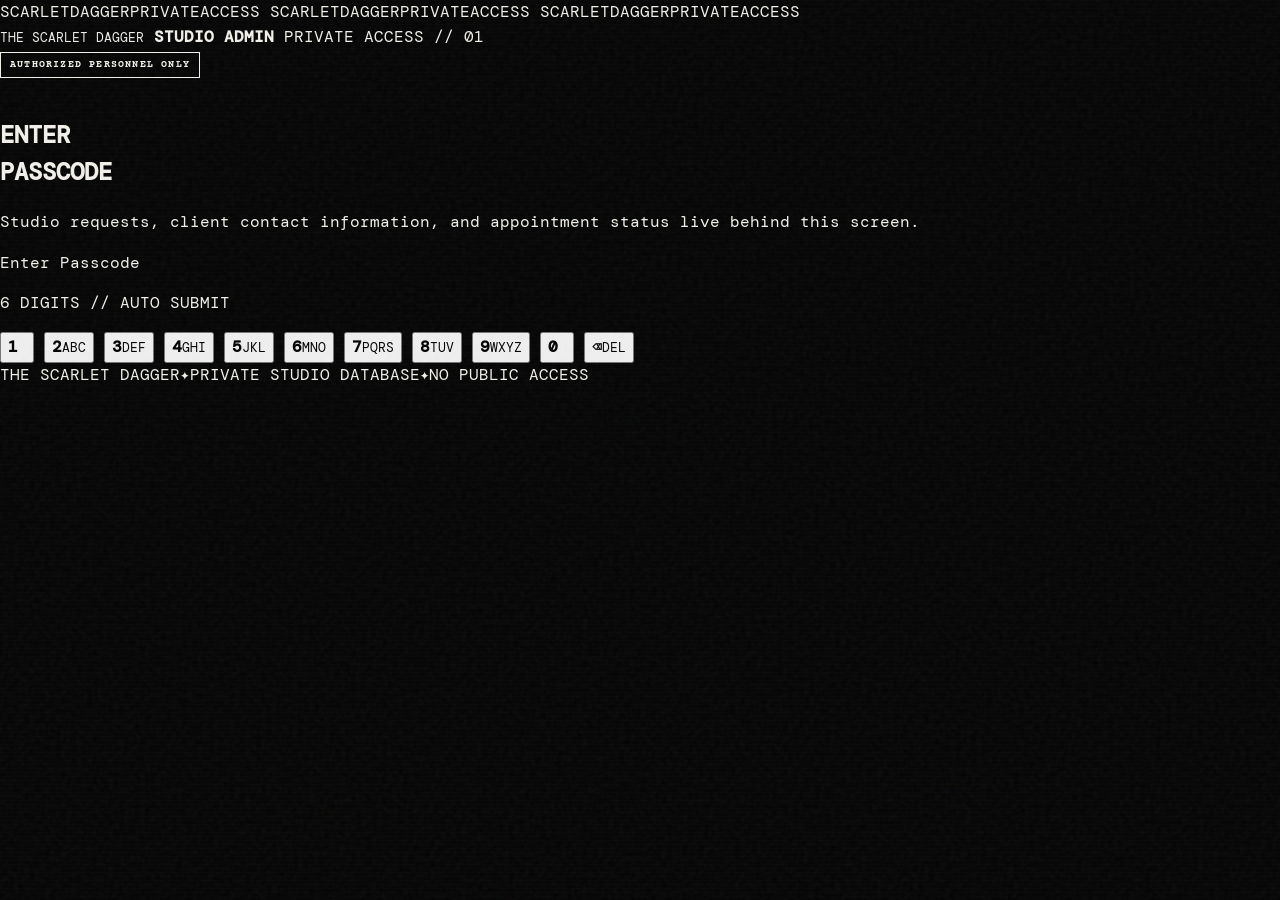
==== admin.html @ d04193f4 "Add private studio admin screen" ====
<!doctype html>
<html lang="en">
<head>
  <meta charset="UTF-8">
  <meta name="viewport" content="width=device-width, initial-scale=1, viewport-fit=cover">
  <meta name="robots" content="noindex,nofollow">
  <meta name="description" content="Private Scarlet Dagger studio administration.">
  <title>Studio Admin | The Scarlet Dagger</title>
  <link rel="preconnect" href="https://fonts.googleapis.com">
  <link rel="preconnect" href="https://fonts.gstatic.com" crossorigin>
  <link href="https://fonts.googleapis.com/css2?family=Courier+Prime:wght@400;700&family=DM+Mono:wght@300;400;500&family=UnifrakturMaguntia&display=swap" rel="stylesheet">
  <link rel="stylesheet" href="styles.css">
</head>
<body class="admin-body">
  <div class="scanlines" aria-hidden="true"></div>

  <section class="pin-screen" id="pin-screen" aria-labelledby="pin-title">
    <div class="pin-wall" aria-hidden="true">
      <span>SCARLET</span><span>DAGGER</span><span>PRIVATE</span><span>ACCESS</span>
      <span>SCARLET</span><span>DAGGER</span><span>PRIVATE</span><span>ACCESS</span>
      <span>SCARLET</span><span>DAGGER</span><span>PRIVATE</span><span>ACCESS</span>
    </div>

    <header class="pin-header">
      <a class="admin-mini-brand" href="index.html">
        <small>THE SCARLET DAGGER</small>
        <strong>STUDIO ADMIN</strong>
      </a>
      <span class="access-stamp">PRIVATE ACCESS // 01</span>
    </header>

    <div class="pin-shell">
      <div class="pin-copy">
        <p class="tv-label">AUTHORIZED PERSONNEL ONLY</p>
        <h1 id="pin-title">ENTER<br><span>PASSCODE</span></h1>
        <p>Studio requests, client contact information, and appointment status live behind this screen.</p>
      </div>

      <div class="pin-panel">
        <p class="pin-prompt">Enter Passcode</p>

        <div class="pin-dots" id="pin-dots" aria-label="Six digit PIN entry">
          <span></span><span></span><span></span><span></span><span></span><span></span>
        </div>

        <p class="pin-message" id="pin-message" role="status" aria-live="polite">6 DIGITS // AUTO SUBMIT</p>

        <div class="pin-keypad" id="pin-keypad" aria-label="Numeric keypad">
          <button type="button" data-digit="1"><strong>1</strong><small>&nbsp;</small></button>
          <button type="button" data-digit="2"><strong>2</strong><small>ABC</small></button>
          <button type="button" data-digit="3"><strong>3</strong><small>DEF</small></button>
          <button type="button" data-digit="4"><strong>4</strong><small>GHI</small></button>
          <button type="button" data-digit="5"><strong>5</strong><small>JKL</small></button>
          <button type="button" data-digit="6"><strong>6</strong><small>MNO</small></button>
          <button type="button" data-digit="7"><strong>7</strong><small>PQRS</small></button>
          <button type="button" data-digit="8"><strong>8</strong><small>TUV</small></button>
          <button type="button" data-digit="9"><strong>9</strong><small>WXYZ</small></button>
          <span class="keypad-spacer" aria-hidden="true"></span>
          <button type="button" data-digit="0"><strong>0</strong><small>&nbsp;</small></button>
          <button type="button" class="pin-delete" id="pin-delete" aria-label="Delete last digit"><strong>⌫</strong><small>DEL</small></button>
        </div>
      </div>
    </div>

    <div class="pin-ticker" aria-hidden="true">
      <span>THE SCARLET DAGGER</span><span>✦</span><span>PRIVATE STUDIO DATABASE</span><span>✦</span><span>NO PUBLIC ACCESS</span>
    </div>
  </section>

  <section class="admin-app" id="admin-app" hidden>
    <header class="admin-header">
      <div>
        <span class="section-kicker">THE SCARLET DAGGER // PRIVATE</span>
        <h1>REQUEST<br>CONTROL.</h1>
      </div>
      <div class="admin-header-actions">
        <span class="admin-session-light"><i></i> SESSION ACTIVE</span>
        <button type="button" class="admin-logout" id="admin-logout">LOCK ADMIN</button>
      </div>
    </header>

    <main class="admin-main">
      <section class="admin-stats" aria-label="Request totals">
        <article><span>NEW</span><strong id="count-new">0</strong></article>
        <article><span>REVIEWING</span><strong id="count-reviewing">0</strong></article>
        <article><span>CONTACTED</span><strong id="count-contacted">0</strong></article>
        <article><span>BOOKED</span><strong id="count-booked">0</strong></article>
      </section>

      <section class="admin-toolbar">
        <div class="admin-tabs" id="admin-tabs">
          <button class="active" type="button" data-filter="all">ALL</button>
          <button type="button" data-filter="new">NEW</button>
          <button type="button" data-filter="reviewing">REVIEWING</button>
          <button type="button" data-filter="contacted">CONTACTED</button>
          <button type="button" data-filter="booked">BOOKED</button>
          <button type="button" data-filter="declined">DECLINED</button>
          <button type="button" data-filter="archived">ARCHIVED</button>
        </div>

        <label class="admin-search">
          <span>SEARCH</span>
          <input id="admin-search" type="search" placeholder="Name, concept, placement…">
        </label>
      </section>

      <p class="admin-load-message" id="admin-load-message" role="status"></p>
      <section class="request-list" id="request-list" aria-live="polite"></section>
    </main>

    <div class="request-modal" id="request-modal" hidden>
      <button type="button" class="modal-scrim" id="modal-scrim" aria-label="Close request details"></button>
      <article class="request-drawer" role="dialog" aria-modal="true" aria-labelledby="drawer-name">
        <div class="drawer-top">
          <div>
            <span class="drawer-kicker">TATTOO REQUEST // CLIENT FILE</span>
            <h2 id="drawer-name">CLIENT</h2>
          </div>
          <button type="button" class="drawer-close" id="drawer-close" aria-label="Close">×</button>
        </div>

        <div class="drawer-status-row">
          <span id="drawer-date">SUBMITTED</span>
          <label>
            STATUS
            <select id="drawer-status">
              <option value="new">NEW</option>
              <option value="reviewing">REVIEWING</option>
              <option value="contacted">CONTACTED</option>
              <option value="booked">BOOKED</option>
              <option value="declined">DECLINED</option>
              <option value="archived">ARCHIVED</option>
            </select>
          </label>
        </div>

        <div class="drawer-actions" id="drawer-actions"></div>

        <div class="drawer-grid">
          <div class="drawer-field"><span>PLACEMENT</span><p id="drawer-placement"></p></div>
          <div class="drawer-field"><span>SIZE</span><p id="drawer-size"></p></div>
          <div class="drawer-field"><span>AVAILABILITY</span><p id="drawer-availability"></p></div>
          <div class="drawer-field"><span>BUDGET</span><p id="drawer-budget"></p></div>
        </div>

        <div class="drawer-field drawer-concept">
          <span>THE IDEA</span>
          <p id="drawer-concept"></p>
        </div>

        <div class="drawer-contact">
          <div><span>EMAIL</span><p id="drawer-email"></p></div>
          <div><span>PHONE</span><p id="drawer-phone"></p></div>
          <div><span>INSTAGRAM</span><p id="drawer-instagram"></p></div>
          <div><span>PREFERRED CONTACT</span><p id="drawer-preferred"></p></div>
        </div>
      </article>
    </div>
  </section>

  <script src="admin.js"></script>
</body>
</html>
---- styles.css ----
:root{
  --black:#050505;
  --soft-black:#0d0b0e;
  --white:#f2f0ea;
  --paper:#e7e2d7;
  --red:#e11d2e;
  --deep-red:#7d0d18;
  --purple:#24123f;
  --purple-bright:#4d1c7b;
  --blue:#58b8e8;
  --lime:#c7df4f;
  --line:rgba(242,240,234,.22);
  --muted:rgba(242,240,234,.62);
  --mono:"DM Mono",monospace;
  --type:"Courier Prime",monospace;
  --goth:"UnifrakturMaguntia",serif;
}

*{box-sizing:border-box}
html{scroll-behavior:smooth}
body{
  margin:0;
  background:var(--black);
  color:var(--white);
  font-family:var(--mono);
  line-height:1.55;
  overflow-x:hidden;
}
a{color:inherit;text-decoration:none}
button,input,textarea{font:inherit}
::selection{background:var(--red);color:#fff}

.scanlines{
  position:fixed;
  inset:0;
  pointer-events:none;
  z-index:100;
  opacity:.11;
  background:
    repeating-linear-gradient(
      to bottom,
      rgba(255,255,255,.05) 0,
      rgba(255,255,255,.05) 1px,
      transparent 1px,
      transparent 4px
    );
  mix-blend-mode:screen;
}

body::after{
  content:"";
  position:fixed;
  inset:0;
  z-index:99;
  pointer-events:none;
  opacity:.06;
  background-image:url("data:image/svg+xml,%3Csvg viewBox='0 0 180 180' xmlns='http://www.w3.org/2000/svg'%3E%3Cfilter id='n'%3E%3CfeTurbulence type='fractalNoise' baseFrequency='.95' numOctaves='3' stitchTiles='stitch'/%3E%3C/filter%3E%3Crect width='100%25' height='100%25' filter='url(%23n)' opacity='.8'/%3E%3C/svg%3E");
}

/* NAV */
.site-header{
  min-height:78px;
  padding:14px 4vw;
  display:flex;
  justify-content:space-between;
  align-items:center;
  gap:30px;
  position:sticky;
  top:0;
  z-index:80;
  background:rgba(3,3,3,.94);
  border-bottom:2px solid var(--white);
  box-shadow:0 4px 0 var(--red);
}
.brand{
  display:flex;
  flex-direction:column;
  line-height:1;
}
.brand-kicker{
  font-size:8px;
  letter-spacing:.25em;
  color:var(--red);
  margin-bottom:7px;
}
.brand strong{
  font:700 21px/1 var(--type);
  letter-spacing:.05em;
}
.site-nav{
  display:flex;
  align-items:center;
  gap:26px;
}
.site-nav a{
  font:700 11px/1 var(--type);
  letter-spacing:.08em;
  padding:7px 3px;
}
.site-nav a:hover{
  background:var(--white);
  color:var(--black);
}
.site-nav .nav-cta{
  padding:12px 14px;
  background:var(--red);
  color:#fff;
  transform:rotate(-1deg);
  box-shadow:3px 3px 0 var(--white);
}
.nav-toggle{
  display:none;
  background:none;
  border:0;
  width:40px;
  height:40px;
}
.nav-toggle span{
  display:block;
  height:2px;
  width:26px;
  margin:6px auto;
  background:var(--white);
}

/* REUSABLE */
.tv-label{
  display:inline-block;
  margin:0 0 18px;
  padding:7px 9px;
  background:var(--black);
  color:var(--white);
  border:1px solid var(--white);
  font:700 10px/1 var(--type);
  letter-spacing:.12em;
  text-transform:uppercase;
}
.dark-label{
  background:var(--black);
  color:var(--white);
}
.button{
  display:inline-flex;
  align-items:center;
  justify-content:center;
  min-height:49px;
  padding:0 18px;
  border:2px solid currentColor;
  font:700 11px/1 var(--type);
  letter-spacing:.08em;
  cursor:pointer;
}
.glitch-button{
  background:var(--red);
  color:#fff;
  border-color:#fff;
  box-shadow:5px 5px 0 #fff,-3px -3px 0 rgba(88,184,232,.5);
}
.glitch-button:hover{transform:translate(2px,2px);box-shadow:3px 3px 0 #fff}
.ghost-button{background:#050505;color:#fff}
.black-button{background:#050505;color:#fff;border-color:#050505;box-shadow:4px 4px 0 var(--red)}
.venue-link{
  font:700 11px/1.4 var(--type);
  text-decoration:underline;
  text-decoration-thickness:2px;
  text-underline-offset:4px;
}
.page-wrap{
  width:min(1180px,92vw);
  margin:0 auto;
}
.page-intro{
  padding:95px 0 60px;
  border-bottom:2px solid var(--white);
}
.page-intro h1{
  margin:0;
  font:700 clamp(58px,10vw,138px)/.78 var(--type);
  letter-spacing:-.08em;
  text-transform:uppercase;
  text-shadow:6px 5px 0 var(--red);
}
.page-intro h1 .goth{
  font-family:var(--goth);
  font-weight:400;
  letter-spacing:0;
  text-transform:none;
}
.page-intro p{
  max-width:680px;
  color:var(--muted);
  font-size:14px;
  margin:30px 0 0;
}
.page-section{
  padding:80px 0;
  border-bottom:1px dashed rgba(242,240,234,.35);
}
.section-kicker{
  color:var(--red);
  font:700 10px/1 var(--type);
  letter-spacing:.15em;
  text-transform:uppercase;
}
.section-title{
  margin:10px 0 20px;
  font:700 clamp(38px,5.5vw,76px)/.88 var(--type);
  letter-spacing:-.05em;
  text-transform:uppercase;
}
.text-muted{color:var(--muted)}

/* HOME HERO */
.broadcast-hero{
  min-height:calc(100vh - 78px);
  position:relative;
  overflow:hidden;
  display:grid;
  grid-template-columns:1.02fr .98fr;
  align-items:center;
  padding:65px 4vw 90px;
  background:
    radial-gradient(circle at 78% 45%,rgba(77,28,123,.72),transparent 33%),
    linear-gradient(125deg,#050505 0%,#080609 48%,#170d26 100%);
}
.broadcast-wall{
  position:absolute;
  inset:-4%;
  display:grid;
  grid-template-columns:repeat(4,1fr);
  align-content:center;
  opacity:.22;
  transform:rotate(-3deg) scale(1.06);
}
.broadcast-wall span{
  min-height:92px;
  border:3px solid var(--white);
  display:flex;
  align-items:center;
  justify-content:center;
  padding:8px;
  overflow:hidden;
  font:700 clamp(28px,4vw,60px)/1 var(--type);
  letter-spacing:-.12em;
  color:var(--white);
  background:#090909;
}
.broadcast-wall span:nth-child(3n+1){background:var(--white);color:#090909}
.broadcast-wall span:nth-child(4n+2){background:var(--red);color:#090909}
.broadcast-copy{
  position:relative;
  z-index:3;
  padding:40px 2vw 40px 0;
}
.broadcast-copy h1{
  margin:0;
  font:700 clamp(70px,10.5vw,155px)/.72 var(--type);
  letter-spacing:-.11em;
  text-transform:uppercase;
  text-shadow:7px 4px 0 var(--red),-4px -2px 0 rgba(88,184,232,.4);
}
.broadcast-copy h1 span{
  display:block;
  font-size:.36em;
  letter-spacing:.06em;
  margin-left:6px;
  text-shadow:none;
}
.hero-sub{
  display:inline-block;
  max-width:650px;
  margin:30px 0 25px;
  padding:8px 10px;
  background:var(--white);
  color:var(--black);
  font:700 12px/1.4 var(--type);
}
.hero-actions{
  display:flex;
  flex-wrap:wrap;
  gap:16px;
  align-items:center;
}
.hero-screen{
  position:relative;
  z-index:3;
  width:min(570px,95%);
  justify-self:end;
  background:#080808;
  border:5px solid var(--white);
  box-shadow:14px 13px 0 var(--red),-9px -7px 0 rgba(88,184,232,.45);
  transform:rotate(1deg);
}
.screen-inner{
  min-height:430px;
  position:relative;
  display:flex;
  align-items:flex-end;
  padding:28px;
  overflow:hidden;
  background:
    radial-gradient(circle at 50% 45%,rgba(255,255,255,.13),transparent 18%),
    linear-gradient(145deg,rgba(0,0,0,.1),rgba(0,0,0,.6)),
    repeating-linear-gradient(90deg,#29134c 0 65px,#0d0a0f 65px 130px);
}
.screen-noise{
  position:absolute;
  inset:0;
  opacity:.16;
  background:repeating-linear-gradient(0deg,#fff 0 1px,transparent 1px 5px);
}
.screen-type{
  position:relative;
  z-index:2;
  display:flex;
  flex-direction:column;
  align-items:flex-start;
}
.screen-type span{
  background:var(--white);
  color:var(--black);
  padding:3px 7px;
  font:700 16px/1 var(--type);
}
.screen-type strong{
  margin-top:5px;
  background:var(--red);
  color:#fff;
  padding:2px 8px;
  font:700 48px/.9 var(--type);
  letter-spacing:-.08em;
}
.screen-type small{
  margin-top:8px;
  background:#050505;
  padding:5px 7px;
  color:var(--white);
  font:700 9px/1 var(--type);
}
.lower-third{
  min-height:48px;
  display:flex;
  align-items:center;
  justify-content:space-between;
  gap:10px;
  padding:8px 12px;
  background:#050505;
  border-top:3px solid var(--white);
  color:var(--lime);
  font:700 9px/1 var(--type);
}
.lower-third span:nth-child(2){color:var(--white)}
.lower-third span:last-child{color:var(--red)}
.hero-stamp{
  position:absolute;
  z-index:5;
  padding:8px 12px;
  font:700 11px/1 var(--type);
  border:3px solid currentColor;
  letter-spacing:.06em;
}
.stamp-red{
  top:9%;
  right:7%;
  color:var(--red);
  transform:rotate(7deg);
}
.stamp-white{
  bottom:18%;
  left:42%;
  color:#fff;
  transform:rotate(-8deg);
}
.ticker{
  position:absolute;
  z-index:6;
  left:0;
  right:0;
  bottom:0;
  display:flex;
  gap:26px;
  padding:12px 20px;
  overflow:hidden;
  white-space:nowrap;
  background:var(--white);
  color:var(--black);
  border-top:3px solid var(--black);
  font:700 10px/1 var(--type);
}

/* HOME CHANNELS */
.channel-menu{
  display:grid;
  grid-template-columns:repeat(3,1fr);
  border-top:4px solid var(--white);
  border-bottom:4px solid var(--white);
}
.channel-card{
  min-height:360px;
  padding:32px;
  border-right:4px solid var(--white);
  position:relative;
  display:flex;
  flex-direction:column;
  align-items:flex-start;
  justify-content:flex-end;
  overflow:hidden;
}
.channel-card:last-child{border-right:0}
.channel-red{background:var(--red);color:#fff}
.channel-purple{background:var(--purple);color:#fff}
.channel-paper{background:var(--paper);color:#080808}
.channel-card::after{
  content:"";
  position:absolute;
  width:190px;
  height:190px;
  border:3px solid currentColor;
  top:-45px;
  right:-45px;
  transform:rotate(45deg);
  opacity:.25;
}
.channel-no{
  position:absolute;
  top:15px;
  right:20px;
  font:700 88px/.8 var(--type);
  letter-spacing:-.1em;
  opacity:.23;
}
.channel-card small{font:700 9px/1 var(--type);letter-spacing:.18em}
.channel-card h2{
  margin:8px 0 10px;
  font:700 clamp(52px,6vw,82px)/.8 var(--type);
  letter-spacing:-.08em;
}
.channel-card p{max-width:350px;font-size:12px;opacity:.8}
.channel-card b{margin-top:20px;font:700 10px/1 var(--type);text-decoration:underline}
.channel-card:hover h2{transform:skewX(-4deg) translateX(5px)}

.before-home{
  background:var(--paper);
  color:#080808;
  display:grid;
  grid-template-columns:.9fr 1.1fr;
  gap:7vw;
  padding:90px 5vw;
}
.before-title h2{
  margin:0;
  font:700 clamp(64px,8vw,118px)/.72 var(--type);
  letter-spacing:-.09em;
}
.before-title>p:not(.tv-label){
  max-width:480px;
  margin:28px 0;
  font-size:13px;
}
.policy-tape{border-top:4px solid #080808}
.policy-tape article{
  display:grid;
  grid-template-columns:50px 1fr;
  gap:18px;
  padding:24px 0;
  border-bottom:2px solid #080808;
}
.policy-tape article>span{
  width:36px;height:36px;
  display:grid;place-items:center;
  background:var(--red);color:#fff;
  font:700 11px/1 var(--type);
  transform:rotate(-3deg);
}
.policy-tape h3{
  margin:0;
  font:700 22px/1 var(--type);
}
.policy-tape p{
  grid-column:2;
  margin:0;
  max-width:600px;
  font-size:12px;
  opacity:.72;
}
.closing-signal{
  min-height:520px;
  padding:90px 5vw;
  display:flex;
  flex-direction:column;
  justify-content:center;
  align-items:flex-start;
  background:
    linear-gradient(rgba(4,4,4,.25),rgba(4,4,4,.65)),
    repeating-linear-gradient(90deg,#160e21 0 110px,#080808 110px 220px);
}
.closing-signal>p{
  background:var(--red);
  padding:5px 9px;
  font:700 10px/1 var(--type);
}
.closing-signal h2{
  margin:12px 0 30px;
  font:700 clamp(64px,9vw,130px)/.76 var(--type);
  letter-spacing:-.1em;
  text-shadow:6px 6px 0 var(--purple-bright);
}
.closing-signal>div{display:flex;gap:24px;align-items:center;flex-wrap:wrap}

/* WORK PAGE */
.gallery-grid{
  display:grid;
  grid-template-columns:repeat(12,1fr);
  gap:16px;
}
.gallery-card{grid-column:span 4}
.gallery-card.wide{grid-column:span 8}
.gallery-card.tall{grid-column:span 5}
.gallery-placeholder{
  min-height:360px;
  border:3px solid var(--white);
  display:grid;
  place-items:center;
  position:relative;
  overflow:hidden;
  background:
    linear-gradient(rgba(0,0,0,.35),rgba(0,0,0,.7)),
    repeating-linear-gradient(45deg,#161016 0 40px,#080808 40px 80px);
}
.gallery-card.tall .gallery-placeholder{min-height:600px}
.gallery-placeholder::after{
  content:"INSERT TATTOO PHOTO";
  position:absolute;
  padding:5px 7px;
  background:var(--white);
  color:var(--black);
  font:700 9px/1 var(--type);
  transform:rotate(-4deg);
}
.gallery-placeholder span{
  font:700 78px/.8 var(--type);
  color:rgba(255,255,255,.08);
}
.gallery-meta{
  display:flex;
  justify-content:space-between;
  gap:20px;
  padding:11px 2px 23px;
  font-size:10px;
}
.gallery-meta strong{font:700 15px/1 var(--type)}
.gallery-meta span{color:var(--muted)}
.flash-panel{
  padding:50px;
  background:var(--red);
  border:4px solid var(--white);
  box-shadow:12px 12px 0 var(--purple-bright);
}
.flash-panel h2{
  margin:0;
  font:700 clamp(48px,7vw,95px)/.78 var(--type);
  letter-spacing:-.08em;
}
.flash-panel p{max-width:620px}

/* STUDIO PAGE */
.artist-feature{
  display:grid;
  grid-template-columns:.9fr 1.1fr;
  gap:6vw;
  align-items:start;
}
.artist-tv{
  min-height:560px;
  border:5px solid var(--white);
  box-shadow:13px 13px 0 var(--red);
  background:
    radial-gradient(circle at 50% 38%,rgba(255,255,255,.14),transparent 17%),
    linear-gradient(145deg,#2c1450,#090809 70%);
  position:relative;
  display:flex;
  align-items:flex-end;
  padding:25px;
}
.artist-tv::before{
  content:"ANNABELLA";
  position:absolute;
  left:20px;
  bottom:76px;
  background:var(--white);
  color:var(--black);
  padding:5px 8px;
  font:700 25px/1 var(--type);
}
.artist-tv::after{
  content:"TESSIER // ARTIST";
  position:absolute;
  left:20px;
  bottom:38px;
  background:var(--red);
  color:#fff;
  padding:4px 7px;
  font:700 13px/1 var(--type);
}
.artist-copy h2{
  margin:0 0 25px;
  font:700 clamp(54px,7vw,98px)/.78 var(--type);
  letter-spacing:-.08em;
}
.artist-copy p{color:var(--muted);font-size:13px;max-width:650px}
.studio-values{
  display:grid;
  grid-template-columns:repeat(3,1fr);
  gap:0;
  border:3px solid var(--white);
}
.studio-values article{
  min-height:260px;
  padding:28px;
  border-right:3px solid var(--white);
}
.studio-values article:last-child{border-right:0}
.studio-values span{color:var(--red);font:700 10px/1 var(--type)}
.studio-values h3{font:700 29px/1 var(--type);margin:45px 0 12px}
.studio-values p{color:var(--muted);font-size:12px}

/* POLICIES PAGE */
.policy-stack{
  display:grid;
  gap:12px;
}
.policy-card{
  display:grid;
  grid-template-columns:95px 1fr;
  gap:25px;
  padding:26px;
  background:var(--paper);
  color:#070707;
  border:3px solid #070707;
  box-shadow:7px 7px 0 var(--red);
}
.policy-card:nth-child(even){transform:rotate(.35deg)}
.policy-card:nth-child(odd){transform:rotate(-.25deg)}
.policy-index{
  font:700 58px/.8 var(--type);
  color:var(--red);
}
.policy-card h2{
  margin:0 0 12px;
  font:700 29px/1 var(--type);
}
.policy-card p{margin:0;font-size:12px;max-width:760px}
.booking-process{
  display:grid;
  grid-template-columns:repeat(4,1fr);
  border:3px solid var(--white);
}
.booking-process article{
  min-height:250px;
  padding:24px;
  border-right:3px solid var(--white);
}
.booking-process article:last-child{border-right:0}
.booking-process span{color:var(--red);font:700 10px/1 var(--type)}
.booking-process h3{font:700 20px/1 var(--type);margin:55px 0 10px}
.booking-process p{font-size:11px;color:var(--muted)}

/* BOOK PAGE */
.booking-layout{
  display:grid;
  grid-template-columns:.7fr 1.3fr;
  gap:7vw;
}
.booking-aside{
  position:sticky;
  top:120px;
  align-self:start;
}
.booking-aside h2{
  margin:0;
  font:700 clamp(50px,6vw,82px)/.8 var(--type);
  letter-spacing:-.07em;
}
.booking-aside p{color:var(--muted);font-size:12px}
.booking-note{
  margin-top:30px;
  padding:18px;
  background:var(--purple);
  border:2px solid var(--white);
  box-shadow:6px 6px 0 var(--red);
}
.booking-note strong{display:block;margin-bottom:8px;font:700 11px/1 var(--type)}
.booking-note span{display:block;font-size:10px;color:var(--muted);margin:4px 0}

.booking-form{
  border:3px solid var(--white);
  padding:30px;
  background:#090909;
  box-shadow:10px 10px 0 var(--purple-bright);
}
.form-grid{
  display:grid;
  grid-template-columns:1fr 1fr;
  gap:18px;
}
.booking-form>label,.form-grid label{display:block;margin-bottom:20px}
.booking-form label>span:first-child,.booking-form legend{
  display:block;
  margin-bottom:8px;
  font:700 9px/1 var(--type);
  letter-spacing:.08em;
  color:var(--muted);
}
.booking-form input[type="text"],
.booking-form input[type="email"],
.booking-form input[type="tel"],
.booking-form textarea{
  width:100%;
  border:2px solid var(--white);
  border-radius:0;
  background:#050505;
  color:#fff;
  padding:13px;
  outline:0;
  resize:vertical;
}
.booking-form input:focus,.booking-form textarea:focus{
  border-color:var(--red);
  box-shadow:3px 3px 0 var(--red);
}
.booking-form ::placeholder{color:rgba(255,255,255,.3)}
.booking-form fieldset{
  border:2px dashed rgba(255,255,255,.4);
  margin:5px 0 20px;
  padding:15px;
}
.radio-row{display:flex;flex-wrap:wrap;gap:20px}
.radio-row label{display:flex;align-items:center;gap:7px;font-size:11px}
input[type="radio"],input[type="checkbox"]{accent-color:var(--red)}
.checkbox-row{
  display:flex!important;
  gap:10px;
  align-items:flex-start;
  color:var(--muted);
  font-size:10px;
  line-height:1.6;
}
.submit-button{
  width:100%;
  justify-content:space-between;
}
.submit-button:disabled{opacity:.5;cursor:wait}
.form-status{min-height:24px;font-size:11px;color:var(--muted)}
.form-status.success{color:#9ddb8e}
.form-status.error{color:#ff7777}

/* FOOTER */
.site-footer{
  padding:30px 4vw;
  display:grid;
  grid-template-columns:1fr auto 1fr;
  align-items:center;
  gap:25px;
  border-top:4px solid var(--white);
  background:#050505;
  font:700 9px/1.4 var(--type);
  letter-spacing:.08em;
}
.site-footer>div{display:flex;flex-direction:column}
.site-footer>div span{color:var(--red);margin-top:4px}
.site-footer p{color:var(--muted);text-align:center}
.site-footer>a{justify-self:end;text-decoration:underline}

/* RESPONSIVE */
@media(max-width:980px){
  .broadcast-hero{grid-template-columns:1fr;padding-top:85px}
  .broadcast-copy{padding-right:0}
  .hero-screen{justify-self:start;margin:40px 0 20px}
  .stamp-red{top:7%;right:5%}
  .stamp-white{left:auto;right:4%;bottom:11%}
  .channel-menu{grid-template-columns:1fr}
  .channel-card{border-right:0;border-bottom:4px solid var(--white)}
  .channel-card:last-child{border-bottom:0}
  .before-home{grid-template-columns:1fr}
  .artist-feature,.booking-layout{grid-template-columns:1fr}
  .booking-aside{position:static}
  .studio-values{grid-template-columns:1fr}
  .studio-values article{border-right:0;border-bottom:3px solid var(--white)}
  .studio-values article:last-child{border-bottom:0}
  .booking-process{grid-template-columns:1fr 1fr}
  .booking-process article:nth-child(2){border-right:0}
  .booking-process article:nth-child(-n+2){border-bottom:3px solid var(--white)}
  .gallery-card,.gallery-card.wide,.gallery-card.tall{grid-column:span 6}
  .site-footer{grid-template-columns:1fr;text-align:left}
  .site-footer p{text-align:left}
  .site-footer>a{justify-self:start}
}

@media(max-width:720px){
  .site-header{min-height:68px;padding:11px 18px}
  .brand strong{font-size:17px}
  .brand-kicker{font-size:7px}
  .nav-toggle{display:block}
  .site-nav{
    display:none;
    position:absolute;
    top:68px;
    left:0;right:0;
    padding:18px;
    flex-direction:column;
    align-items:stretch;
    background:#050505;
    border-bottom:4px solid var(--red);
  }
  .site-nav.open{display:flex}
  .site-nav a{padding:12px}
  .broadcast-hero{padding:70px 18px 95px}
  .broadcast-copy h1{font-size:clamp(62px,22vw,96px)}
  .hero-screen{width:100%;box-shadow:8px 8px 0 var(--red),-5px -4px 0 rgba(88,184,232,.45)}
  .screen-inner{min-height:330px}
  .screen-type strong{font-size:34px}
  .lower-third{font-size:7px;gap:5px}
  .hero-stamp{font-size:8px}
  .stamp-red{top:2%;right:3%}
  .stamp-white{display:none}
  .ticker{font-size:8px}
  .channel-card{min-height:290px;padding:24px 20px}
  .before-home{padding:70px 20px}
  .before-title h2{font-size:64px}
  .closing-signal{padding:70px 20px}
  .closing-signal h2{font-size:64px}
  .page-wrap{width:min(92vw,1180px)}
  .page-intro{padding:70px 0 45px}
  .page-intro h1{font-size:58px}
  .page-section{padding:60px 0}
  .gallery-grid{display:block}
  .gallery-card{margin-bottom:28px}
  .gallery-card.tall .gallery-placeholder,.gallery-placeholder{min-height:410px}
  .flash-panel{padding:30px 20px}
  .artist-tv{min-height:430px}
  .studio-values{display:block}
  .policy-card{grid-template-columns:1fr;gap:12px}
  .policy-index{font-size:42px}
  .booking-process{grid-template-columns:1fr}
  .booking-process article{border-right:0;border-bottom:3px solid var(--white)}
  .booking-process article:last-child{border-bottom:0}
  .form-grid{grid-template-columns:1fr;gap:0}
  .booking-form{padding:20px;box-shadow:6px 6px 0 var(--purple-bright)}
}
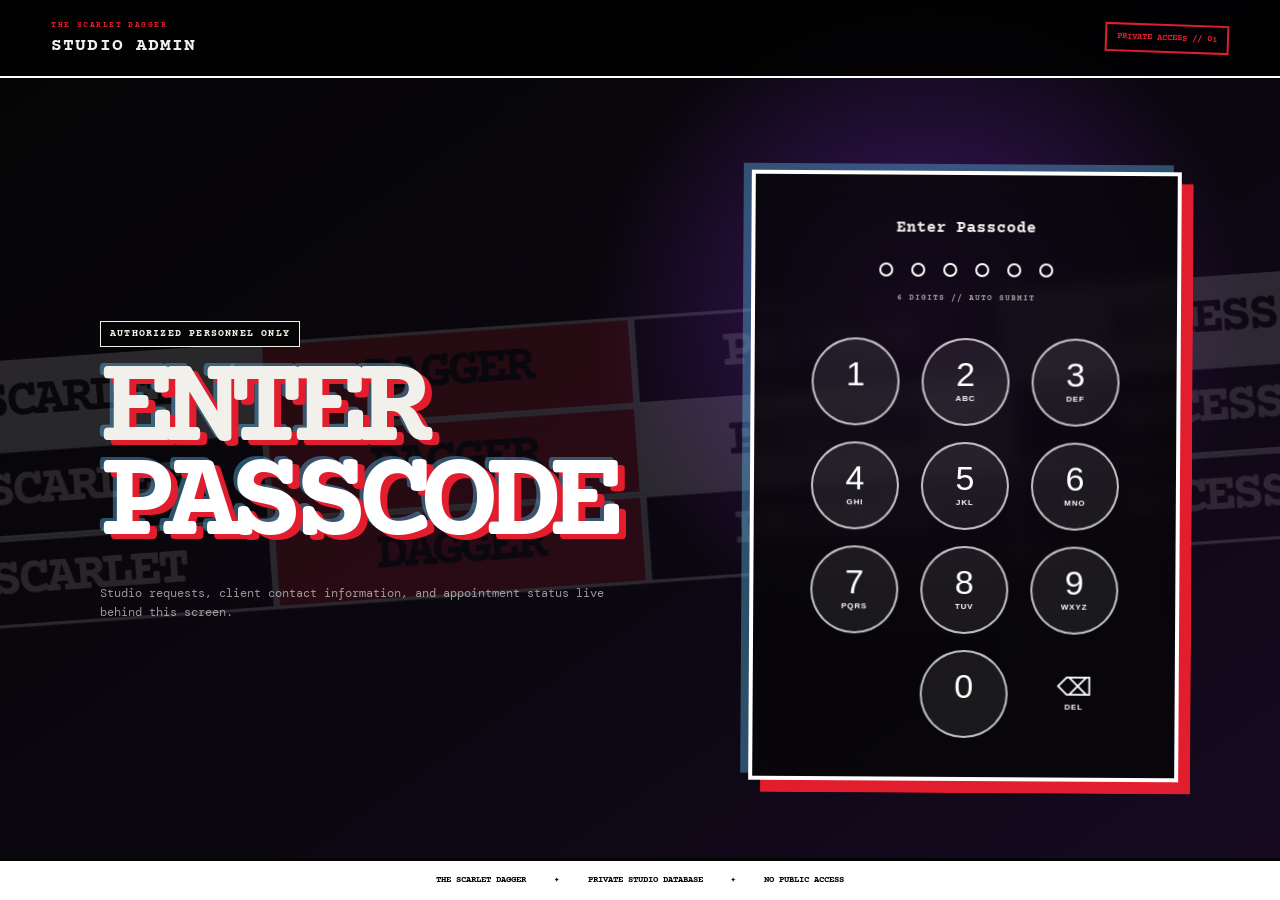
==== commit 06c7ede1: "Add cache-proof admin access gate" ====
--- a/admin.html
+++ b/admin.html
@@ -9,7 +9,14 @@
   <link rel="preconnect" href="https://fonts.googleapis.com">
   <link rel="preconnect" href="https://fonts.gstatic.com" crossorigin>
   <link href="https://fonts.googleapis.com/css2?family=Courier+Prime:wght@400;700&family=DM+Mono:wght@300;400;500&family=UnifrakturMaguntia&display=swap" rel="stylesheet">
-  <link rel="stylesheet" href="styles.css">
+  <link rel="stylesheet" href="styles.css?v=admin-20260926-3">
+  <style>
+    html, body { margin: 0; background: #050505; }
+    body:not(.admin-unlocked) { height: 100svh; overflow: hidden; }
+    #admin-app { display: none !important; }
+    body.admin-unlocked #admin-app { display: block !important; }
+    #pin-screen[hidden] { display: none !important; }
+  </style>
 </head>
 <body class="admin-body">
   <div class="scanlines" aria-hidden="true"></div>
@@ -67,7 +74,7 @@
     </div>
   </section>
 
-  <section class="admin-app" id="admin-app" hidden>
+  <section class="admin-app" id="admin-app" hidden aria-hidden="true">
     <header class="admin-header">
       <div>
         <span class="section-kicker">THE SCARLET DAGGER // PRIVATE</span>
@@ -158,6 +165,6 @@
     </div>
   </section>
 
-  <script src="admin.js"></script>
+  <script src="admin.js?v=admin-20260926-3"></script>
 </body>
 </html>
--- a/styles.css
+++ b/styles.css
@@ -846,4 +846,620 @@
   .booking-process article:last-child{border-bottom:0}
   .form-grid{grid-template-columns:1fr;gap:0}
   .booking-form{padding:20px;box-shadow:6px 6px 0 var(--purple-bright)}
+}
+
+/* ADMIN PIN + DASHBOARD */
+.admin-body{
+  min-height:100vh;
+  background:#050505;
+}
+.admin-body:not(.admin-unlocked){
+  height:100svh;
+  overflow:hidden;
+}
+.pin-screen[hidden]{display:none!important;}
+.admin-app[hidden]{display:none!important;}
+.pin-screen{
+  position:fixed;
+  inset:0;
+  z-index:110;
+  min-height:100svh;
+  overflow:auto;
+  background:
+    radial-gradient(circle at 72% 35%,rgba(77,28,123,.8),transparent 30%),
+    linear-gradient(145deg,#050505 0%,#0b0710 55%,#170a22 100%);
+  display:flex;
+  flex-direction:column;
+}
+.pin-wall{
+  position:absolute;
+  inset:-5%;
+  display:grid;
+  grid-template-columns:repeat(4,1fr);
+  align-content:center;
+  opacity:.13;
+  transform:rotate(-4deg) scale(1.06);
+}
+.pin-wall span{
+  min-height:84px;
+  display:flex;
+  align-items:center;
+  justify-content:center;
+  border:3px solid #fff;
+  font:700 clamp(24px,4vw,58px)/1 var(--type);
+  letter-spacing:-.09em;
+  overflow:hidden;
+}
+.pin-wall span:nth-child(3n+1){background:#fff;color:#050505}
+.pin-wall span:nth-child(4n+2){background:var(--red);color:#050505}
+.pin-header{
+  position:relative;
+  z-index:3;
+  min-height:78px;
+  padding:18px 4vw;
+  display:flex;
+  justify-content:space-between;
+  align-items:center;
+  gap:24px;
+  border-bottom:2px solid #fff;
+  background:rgba(2,2,2,.86);
+}
+.admin-mini-brand{display:flex;flex-direction:column}
+.admin-mini-brand small{
+  color:var(--red);
+  font:700 8px/1 var(--type);
+  letter-spacing:.18em;
+  margin-bottom:7px;
+}
+.admin-mini-brand strong{
+  font:700 18px/1 var(--type);
+  letter-spacing:.06em;
+}
+.access-stamp{
+  padding:8px 10px;
+  border:2px solid var(--red);
+  color:var(--red);
+  font:700 9px/1 var(--type);
+  transform:rotate(2deg);
+}
+.pin-shell{
+  position:relative;
+  z-index:3;
+  width:min(1080px,92vw);
+  margin:auto;
+  display:grid;
+  grid-template-columns:1fr 430px;
+  align-items:center;
+  gap:8vw;
+  padding:56px 0 82px;
+}
+.pin-copy h1{
+  margin:0;
+  font:700 clamp(68px,10vw,132px)/.74 var(--type);
+  letter-spacing:-.1em;
+  text-shadow:7px 5px 0 var(--red),-4px -3px 0 rgba(88,184,232,.42);
+}
+.pin-copy h1 span{
+  display:inline-block;
+  color:#fff;
+}
+.pin-copy>p:last-child{
+  max-width:520px;
+  margin-top:30px;
+  color:var(--muted);
+  font-size:12px;
+}
+.pin-panel{
+  width:100%;
+  min-height:610px;
+  padding:36px 28px 30px;
+  display:flex;
+  flex-direction:column;
+  align-items:center;
+  justify-content:center;
+  background:rgba(4,4,4,.76);
+  border:4px solid #fff;
+  box-shadow:12px 12px 0 var(--red),-8px -7px 0 rgba(88,184,232,.4);
+  backdrop-filter:blur(8px);
+  transform:rotate(.35deg);
+}
+.pin-prompt{
+  margin:0 0 20px;
+  font:700 16px/1 var(--type);
+}
+.pin-dots{
+  height:28px;
+  display:flex;
+  gap:18px;
+  align-items:center;
+  justify-content:center;
+  margin-bottom:11px;
+}
+.pin-dots span{
+  width:14px;
+  height:14px;
+  border:2px solid #fff;
+  border-radius:50%;
+  background:transparent;
+  transition:transform .12s ease,background .12s ease;
+}
+.pin-dots span.filled{
+  background:#fff;
+  transform:scale(1.06);
+  box-shadow:0 0 0 2px rgba(225,29,46,.38);
+}
+.pin-message{
+  min-height:18px;
+  margin:0 0 25px;
+  color:var(--muted);
+  font:700 8px/1 var(--type);
+  letter-spacing:.12em;
+}
+.pin-message.error{color:#ff6b76}
+.pin-keypad{
+  width:330px;
+  display:grid;
+  grid-template-columns:repeat(3,88px);
+  justify-content:center;
+  gap:16px 22px;
+}
+.pin-keypad button{
+  width:88px;
+  height:88px;
+  border-radius:50%;
+  border:2px solid rgba(255,255,255,.72);
+  background:rgba(255,255,255,.08);
+  color:#fff;
+  cursor:pointer;
+  display:flex;
+  flex-direction:column;
+  align-items:center;
+  justify-content:center;
+  transition:transform .1s ease,background .1s ease,border-color .1s ease;
+  -webkit-tap-highlight-color:transparent;
+}
+.pin-keypad button:active{
+  transform:scale(.93);
+  background:rgba(225,29,46,.72);
+  border-color:#fff;
+}
+.pin-keypad strong{
+  font:400 34px/.9 Arial,sans-serif;
+}
+.pin-keypad small{
+  min-height:10px;
+  margin-top:5px;
+  font:700 8px/1 Arial,sans-serif;
+  letter-spacing:.11em;
+}
+.pin-keypad .pin-delete{
+  background:transparent;
+  border-color:transparent;
+}
+.pin-keypad .pin-delete strong{
+  font-size:25px;
+}
+.pin-ticker{
+  position:absolute;
+  z-index:4;
+  left:0;right:0;bottom:0;
+  min-height:42px;
+  display:flex;
+  align-items:center;
+  justify-content:center;
+  gap:28px;
+  overflow:hidden;
+  white-space:nowrap;
+  background:#fff;
+  color:#050505;
+  border-top:3px solid #050505;
+  font:700 9px/1 var(--type);
+}
+.pin-shake .pin-panel{
+  animation:pinShake .4s ease;
+}
+.pin-screen.unlocking .pin-panel{
+  opacity:.25;
+  transform:scale(.96);
+  transition:.22s ease;
+}
+@keyframes pinShake{
+  0%,100%{transform:translateX(0) rotate(.35deg)}
+  20%{transform:translateX(-11px) rotate(-.4deg)}
+  40%{transform:translateX(10px) rotate(.4deg)}
+  60%{transform:translateX(-8px) rotate(-.25deg)}
+  80%{transform:translateX(6px) rotate(.25deg)}
+}
+
+/* ADMIN APP */
+.admin-app{
+  min-height:100vh;
+  background:
+    radial-gradient(circle at 90% 0,rgba(77,28,123,.24),transparent 23%),
+    #050505;
+}
+.admin-header{
+  width:min(1280px,92vw);
+  margin:0 auto;
+  padding:58px 0 34px;
+  display:flex;
+  align-items:flex-end;
+  justify-content:space-between;
+  gap:30px;
+  border-bottom:3px solid #fff;
+}
+.admin-header h1{
+  margin:6px 0 0;
+  font:700 clamp(58px,8vw,108px)/.75 var(--type);
+  letter-spacing:-.09em;
+  text-shadow:6px 4px 0 var(--red);
+}
+.admin-header-actions{
+  display:flex;
+  flex-direction:column;
+  gap:14px;
+  align-items:flex-end;
+}
+.admin-session-light{
+  display:flex;
+  align-items:center;
+  gap:8px;
+  color:#a9d87d;
+  font:700 8px/1 var(--type);
+  letter-spacing:.1em;
+}
+.admin-session-light i{
+  width:8px;height:8px;border-radius:50%;
+  background:#a9d87d;
+  box-shadow:0 0 10px #a9d87d;
+}
+.admin-logout{
+  border:2px solid #fff;
+  background:#050505;
+  color:#fff;
+  padding:11px 13px;
+  font:700 9px/1 var(--type);
+  cursor:pointer;
+}
+.admin-main{
+  width:min(1280px,92vw);
+  margin:0 auto;
+  padding:28px 0 80px;
+}
+.admin-stats{
+  display:grid;
+  grid-template-columns:repeat(4,1fr);
+  border:3px solid #fff;
+  margin-bottom:28px;
+}
+.admin-stats article{
+  min-height:124px;
+  padding:18px;
+  border-right:3px solid #fff;
+  display:flex;
+  flex-direction:column;
+  justify-content:space-between;
+}
+.admin-stats article:last-child{border-right:0}
+.admin-stats span{
+  color:var(--muted);
+  font:700 8px/1 var(--type);
+  letter-spacing:.12em;
+}
+.admin-stats strong{
+  font:700 52px/.8 var(--type);
+}
+.admin-stats article:first-child strong{color:var(--red)}
+.admin-toolbar{
+  display:grid;
+  grid-template-columns:1fr 310px;
+  gap:26px;
+  align-items:end;
+  margin-bottom:28px;
+}
+.admin-tabs{
+  display:flex;
+  flex-wrap:wrap;
+  gap:8px;
+}
+.admin-tabs button{
+  border:1px solid rgba(255,255,255,.42);
+  background:transparent;
+  color:var(--muted);
+  padding:9px 10px;
+  font:700 8px/1 var(--type);
+  cursor:pointer;
+}
+.admin-tabs button.active{
+  background:#fff;
+  color:#050505;
+  border-color:#fff;
+}
+.admin-search span{
+  display:block;
+  margin-bottom:7px;
+  color:var(--red);
+  font:700 8px/1 var(--type);
+}
+.admin-search input{
+  width:100%;
+  border:2px solid #fff;
+  background:#050505;
+  color:#fff;
+  padding:11px 12px;
+  outline:0;
+}
+.admin-search input:focus{
+  border-color:var(--red);
+  box-shadow:3px 3px 0 var(--red);
+}
+.admin-load-message{
+  color:var(--muted);
+  font:700 9px/1 var(--type);
+}
+.request-list{
+  display:grid;
+  grid-template-columns:repeat(3,1fr);
+  gap:16px;
+}
+.request-card{
+  min-height:300px;
+  text-align:left;
+  border:3px solid #fff;
+  background:#0a090b;
+  color:#fff;
+  padding:20px;
+  cursor:pointer;
+  display:flex;
+  flex-direction:column;
+  transition:transform .12s ease,box-shadow .12s ease;
+}
+.request-card:hover{
+  transform:translate(-2px,-2px);
+  box-shadow:8px 8px 0 var(--purple-bright);
+}
+.request-card-top{
+  display:flex;
+  justify-content:space-between;
+  align-items:center;
+  gap:10px;
+}
+.request-card time{
+  color:var(--muted);
+  font:700 8px/1 var(--type);
+}
+.status-chip{
+  padding:5px 7px;
+  border:1px solid currentColor;
+  font:700 8px/1 var(--type);
+  text-transform:uppercase;
+}
+.status-new{color:#ff5d69}
+.status-reviewing{color:#c99bff}
+.status-contacted{color:#78c8ef}
+.status-booked{color:#a9d87d}
+.status-declined{color:#a4a4a4}
+.status-archived{color:#777}
+.request-card h2{
+  margin:28px 0 10px;
+  font:700 30px/.9 var(--type);
+  letter-spacing:-.04em;
+  text-transform:uppercase;
+}
+.request-card-meta{
+  display:flex;
+  gap:7px;
+  flex-wrap:wrap;
+  margin-bottom:15px;
+}
+.request-card-meta span{
+  background:#fff;
+  color:#050505;
+  padding:4px 6px;
+  font:700 8px/1 var(--type);
+}
+.request-card p{
+  margin:0;
+  color:var(--muted);
+  font-size:11px;
+  display:-webkit-box;
+  -webkit-line-clamp:4;
+  -webkit-box-orient:vertical;
+  overflow:hidden;
+}
+.request-card-bottom{
+  margin-top:auto;
+  padding-top:22px;
+  display:flex;
+  justify-content:space-between;
+  align-items:center;
+  color:var(--muted);
+  font:700 8px/1 var(--type);
+}
+.request-card-bottom b{color:#fff}
+.admin-empty{
+  grid-column:1/-1;
+  min-height:280px;
+  display:grid;
+  place-items:center;
+  align-content:center;
+  gap:10px;
+  border:3px dashed rgba(255,255,255,.35);
+}
+.admin-empty strong{
+  font:700 44px/.9 var(--type);
+  color:var(--red);
+}
+.admin-empty span{color:var(--muted);font-size:11px}
+
+/* REQUEST DRAWER */
+.modal-open{overflow:hidden}
+.request-modal{
+  position:fixed;
+  inset:0;
+  z-index:120;
+  display:flex;
+  justify-content:flex-end;
+}
+.request-modal[hidden]{display:none}
+.modal-scrim{
+  position:absolute;
+  inset:0;
+  border:0;
+  background:rgba(0,0,0,.76);
+  backdrop-filter:blur(5px);
+}
+.request-drawer{
+  position:relative;
+  z-index:2;
+  width:min(680px,95vw);
+  height:100%;
+  overflow:auto;
+  padding:30px;
+  background:#0a080b;
+  border-left:4px solid #fff;
+  box-shadow:-10px 0 0 var(--red);
+}
+.drawer-top{
+  display:flex;
+  justify-content:space-between;
+  gap:20px;
+  align-items:flex-start;
+  padding-bottom:23px;
+  border-bottom:3px solid #fff;
+}
+.drawer-kicker{
+  color:var(--red);
+  font:700 8px/1 var(--type);
+  letter-spacing:.1em;
+}
+.drawer-top h2{
+  margin:8px 0 0;
+  font:700 clamp(40px,6vw,68px)/.8 var(--type);
+  letter-spacing:-.06em;
+  text-transform:uppercase;
+}
+.drawer-close{
+  width:42px;height:42px;
+  border:2px solid #fff;
+  background:transparent;
+  color:#fff;
+  font-size:26px;
+  cursor:pointer;
+}
+.drawer-status-row{
+  display:flex;
+  justify-content:space-between;
+  align-items:end;
+  gap:20px;
+  padding:20px 0;
+  border-bottom:1px dashed rgba(255,255,255,.35);
+}
+.drawer-status-row>span{
+  color:var(--muted);
+  font:700 8px/1 var(--type);
+}
+.drawer-status-row label{
+  color:var(--muted);
+  font:700 8px/1 var(--type);
+}
+.drawer-status-row select{
+  display:block;
+  margin-top:6px;
+  border:2px solid #fff;
+  background:#050505;
+  color:#fff;
+  padding:8px 10px;
+  font:700 9px/1 var(--type);
+}
+.drawer-actions{
+  display:flex;
+  flex-wrap:wrap;
+  gap:8px;
+  padding:18px 0;
+}
+.drawer-actions a{
+  padding:9px 10px;
+  background:var(--red);
+  color:#fff;
+  border:1px solid #fff;
+  font:700 8px/1 var(--type);
+}
+.drawer-grid{
+  display:grid;
+  grid-template-columns:1fr 1fr;
+  gap:12px;
+}
+.drawer-field{
+  padding:16px;
+  border:2px solid rgba(255,255,255,.4);
+}
+.drawer-field span,.drawer-contact span{
+  color:var(--red);
+  font:700 8px/1 var(--type);
+}
+.drawer-field p,.drawer-contact p{
+  margin:9px 0 0;
+  white-space:pre-wrap;
+  font-size:12px;
+}
+.drawer-concept{
+  margin-top:12px;
+  min-height:180px;
+  border-color:#fff;
+}
+.drawer-contact{
+  display:grid;
+  grid-template-columns:1fr 1fr;
+  gap:12px;
+  margin-top:12px;
+}
+.drawer-contact>div{
+  padding:16px;
+  background:#171019;
+}
+
+@media(max-width:980px){
+  .pin-shell{grid-template-columns:1fr;gap:35px;padding-top:50px}
+  .pin-copy{text-align:center}
+  .pin-copy>p:last-child{margin-left:auto;margin-right:auto}
+  .pin-panel{max-width:430px;margin:0 auto}
+  .admin-toolbar{grid-template-columns:1fr}
+  .request-list{grid-template-columns:1fr 1fr}
+}
+@media(max-width:720px){
+  .pin-header{padding:14px 18px}
+  .access-stamp{display:none}
+  .pin-shell{width:92vw;padding:38px 0 72px}
+  .pin-copy h1{font-size:58px}
+  .pin-copy>p:last-child{display:none}
+  .pin-panel{
+    min-height:535px;
+    padding:26px 14px 22px;
+    box-shadow:7px 7px 0 var(--red),-5px -4px 0 rgba(88,184,232,.4);
+  }
+  .pin-keypad{
+    width:290px;
+    grid-template-columns:repeat(3,76px);
+    gap:13px 18px;
+  }
+  .pin-keypad button{width:76px;height:76px}
+  .pin-keypad strong{font-size:31px}
+  .pin-dots{gap:15px}
+  .pin-ticker{justify-content:flex-start;padding-left:18px;font-size:7px}
+  .admin-header{
+    padding:36px 0 24px;
+    align-items:flex-start;
+    flex-direction:column;
+  }
+  .admin-header h1{font-size:58px}
+  .admin-header-actions{align-items:flex-start}
+  .admin-stats{grid-template-columns:1fr 1fr}
+  .admin-stats article:nth-child(2){border-right:0}
+  .admin-stats article:nth-child(-n+2){border-bottom:3px solid #fff}
+  .request-list{grid-template-columns:1fr}
+  .request-card{min-height:260px}
+  .request-drawer{padding:20px}
+  .drawer-grid,.drawer-contact{grid-template-columns:1fr}
+  .drawer-status-row{align-items:flex-start;flex-direction:column}
 }
